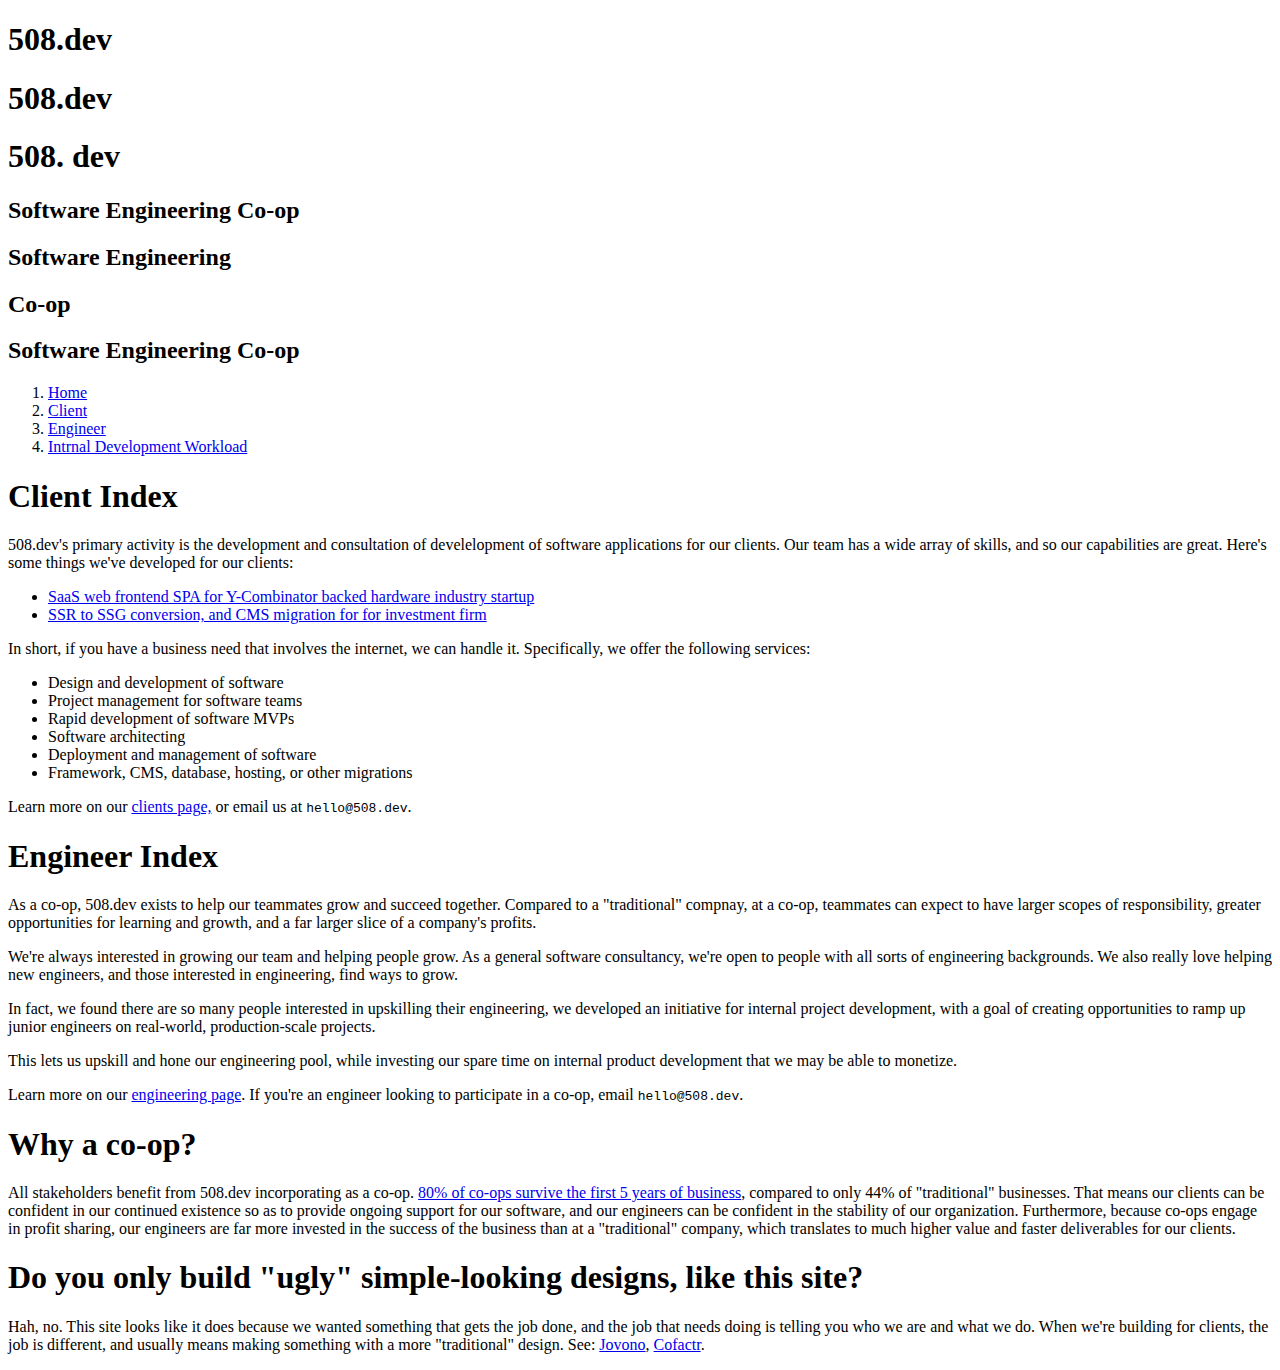
==== src/index.html @ 69e79dc9 "Included Int-dev-work.html in menus of other pages" ====
<!doctype html>
<html lang="en">

  <head>
    <meta charset="utf-8">
    <meta name="author" content="Caleb Rogers, Sam Simonds">
    <meta name="description" content="508.dev LLC, Engineering Services Co-op">
    <meta name="keywords" content="engineering, saas, web development, app development">
    <meta name="viewport" content="width=device-width, initial-scale=1">
    <link rel="shortcut icon" type="image/x-icon" href=""> <!--add image icon here-->
    <link href="css/style.css" rel="stylesheet">
    <title>508.dev Engineering</title>
  </head>
  <body>
    <header>
        <h1 class="desktop">
          508.dev
        </h1>
        <h1 class="tablet">
          508.dev
        </h1>
        <h1 class="mobile">
          508. dev
        </h1>
        <h2 class="desktop">
          Software Engineering Co-op
        </h2>
        <h2 class="tablet">
          Software Engineering
        </h2>
        <h2 class="tablet">
          Co-op
        </h2>
        <h2 class="mobile">
          Software Engineering Co-op
        </h2>
      <section>
        <nav>
          <ol>
            <li><a href="index.html">Home</a></li>
            <li><a href="clients.html">Client</a></li>
            <li><a href="engineering.html">Engineer</a></li>
            <li><a href="int-dev-work.html">Intrnal Development Workload</a></li>
          </ol>
        </nav>
      </section>
    </header>
    <main>
      <section class="index">
        <h1>
          Client Index
        </h1>
        <p>
          508.dev's primary activity is the development and consultation of develelopment of software applications for our clients. Our team has a wide array of skills, and so our capabilities are great. Here's some things we've developed for our clients:
        </p>
        <ul>
          <li>
            <a href="clients.html#cofactr"> SaaS web frontend SPA for Y-Combinator backed hardware industry startup</a>
          </li>
          <li>
            <a href="clients.html#jovono">SSR to SSG conversion, and CMS migration for for investment firm</a>
          </li>
        </ul>
        <p>
          In short, if you have a business need that involves the internet, we can handle it. Specifically, we offer the following services:
        </p>
        <ul>
          <li>
            Design and development of software
          </li>
          <li>
            Project management for software teams
          </li>
          <li>
            Rapid development of software MVPs
          </li>
          <li>
            Software architecting
          </li>
          <li>
            Deployment and management of software
          </li>
          <li>
            Framework, CMS, database, hosting, or other migrations
          </li>
        </ul>
        <p>
          Learn more on our <a href="/clients.html">clients page,</a> or email us at <code>hello@508.dev</code>.
        </p>
      </section>
      <section class="index">
        <h1>
          Engineer Index
        </h1>
        <p>
          As a co-op, 508.dev exists to help our teammates grow and succeed together. Compared to a "traditional" compnay, at a co-op, teammates can expect to have larger scopes of responsibility, greater opportunities for learning and growth, and a far larger slice of a company's profits.
        </p>
        <p>
          We're always interested in growing our team and helping people grow. As a general software consultancy, we're open to people with all sorts of engineering backgrounds. We also really love helping new engineers, and those interested in engineering, find ways to grow.
        </p>
        <p>
          In fact, we found there are so many people interested in upskilling their engineering, we developed an initiative for internal project development, with a goal of creating opportunities to ramp up junior engineers on real-world, production-scale projects.
        </p>
        <p>
          This lets us upskill and hone our engineering pool, while investing our spare time on internal product development that we may be able to monetize.
        </p>
        <p>
          Learn more on our <a href="/engineers.html">engineering page</a>. If you're an engineer looking to participate in a co-op, email <code>hello@508.dev</code>.
        </p>
      </section>
      <section>
        <h1>
          Why a co-op?
        </h1>
        <p>
          All stakeholders benefit from 508.dev incorporating as a co-op. <a href="https://www.uk.coop/sites/default/files/2020-10/co-operative_survival_1.pdf">80% of co-ops survive the first 5 years of business</a>, compared to only 44% of "traditional" businesses. That means our clients can be confident in our continued existence so as to provide ongoing support for our software, and our engineers can be confident in the stability of our organization. Furthermore, because co-ops engage in profit sharing, our engineers are far more invested in the success of the business than at a "traditional" company, which translates to much higher value and faster deliverables for our clients.
        </p>
        <h1>
          Do you only build "ugly" simple-looking designs, like this site?
        </h1>
        <p>
          Hah, no. This site looks like it does because we wanted something that gets the job done, and the job that needs doing is telling you who we are and what we do. When we're building for clients, the job is different, and usually means making something with a more "traditional" design. See: <a href="https://www.jovono.com">Jovono</a>, <a href="https://www.cofactr.com">Cofactr</a>.
        </p>
      </section>
    </main>
  </body>

  </html>
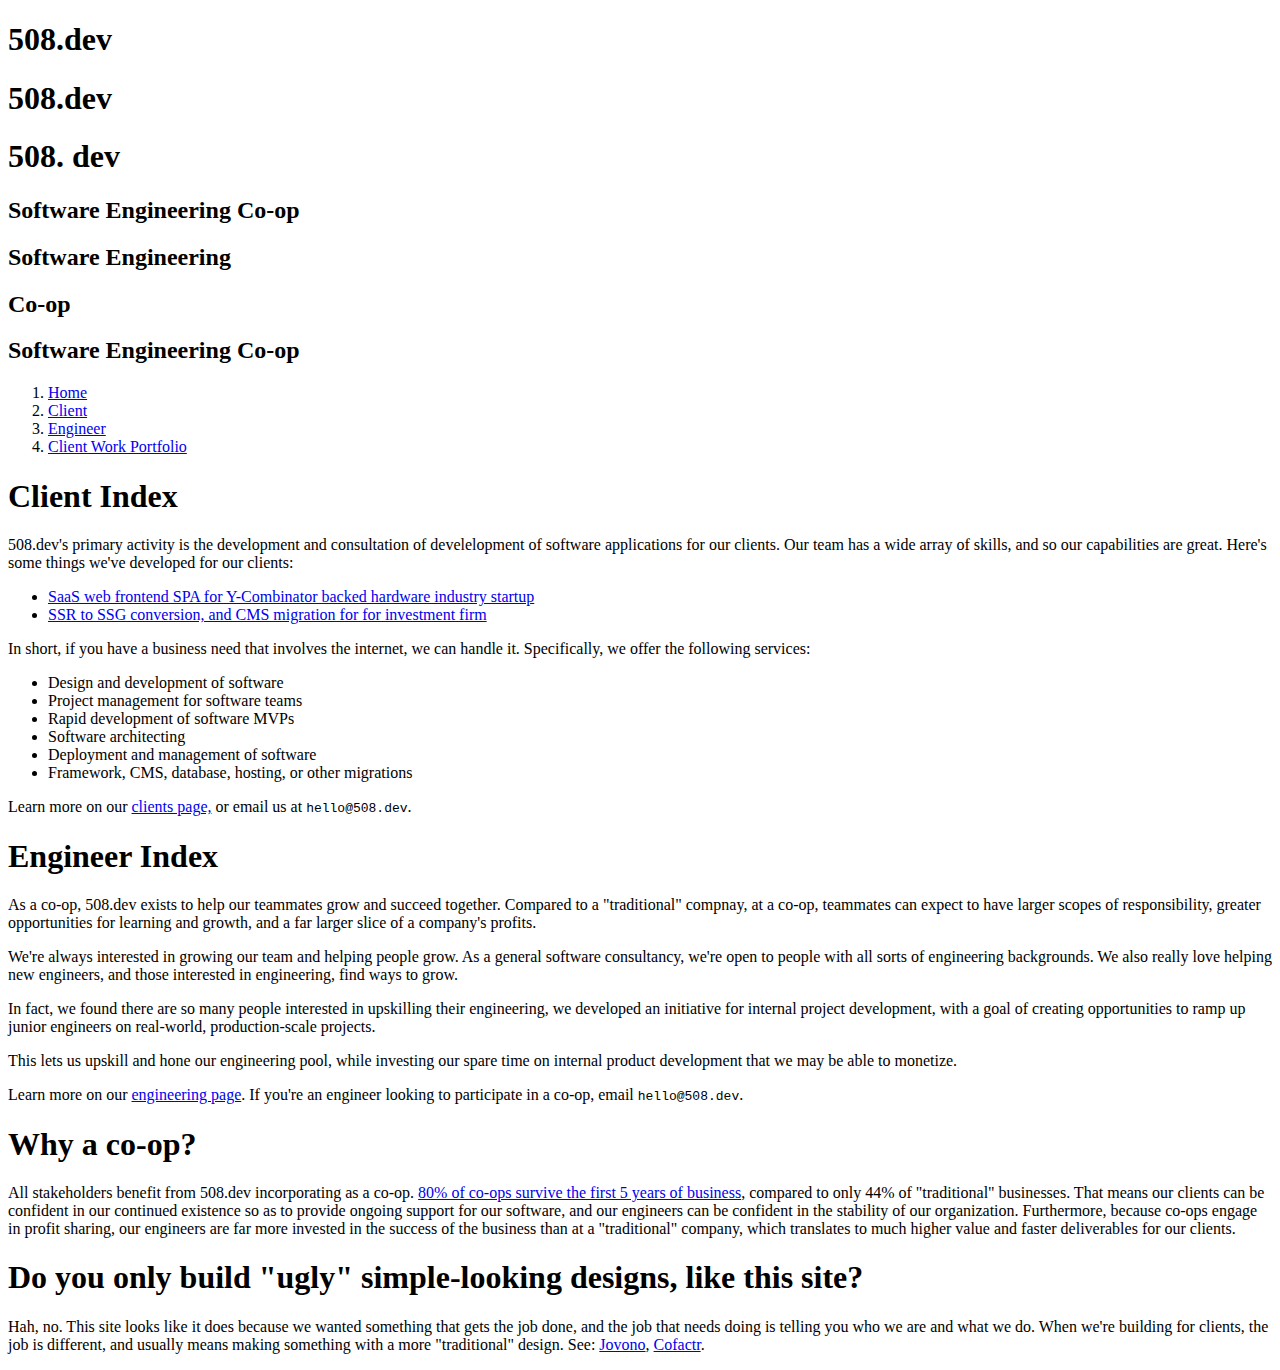
==== commit 3b8c60cb: "Included client-work-portfolio.html in other menus" ====
--- a/src/index.html
+++ b/src/index.html
@@ -40,7 +40,7 @@
             <li><a href="index.html">Home</a></li>
             <li><a href="clients.html">Client</a></li>
             <li><a href="engineering.html">Engineer</a></li>
-            <li><a href="int-dev-work.html">Intrnal Development Workload</a></li>
+            <li><a href="client-work-portfolio.html">Client Work Portfolio</a></li>
           </ol>
         </nav>
       </section>
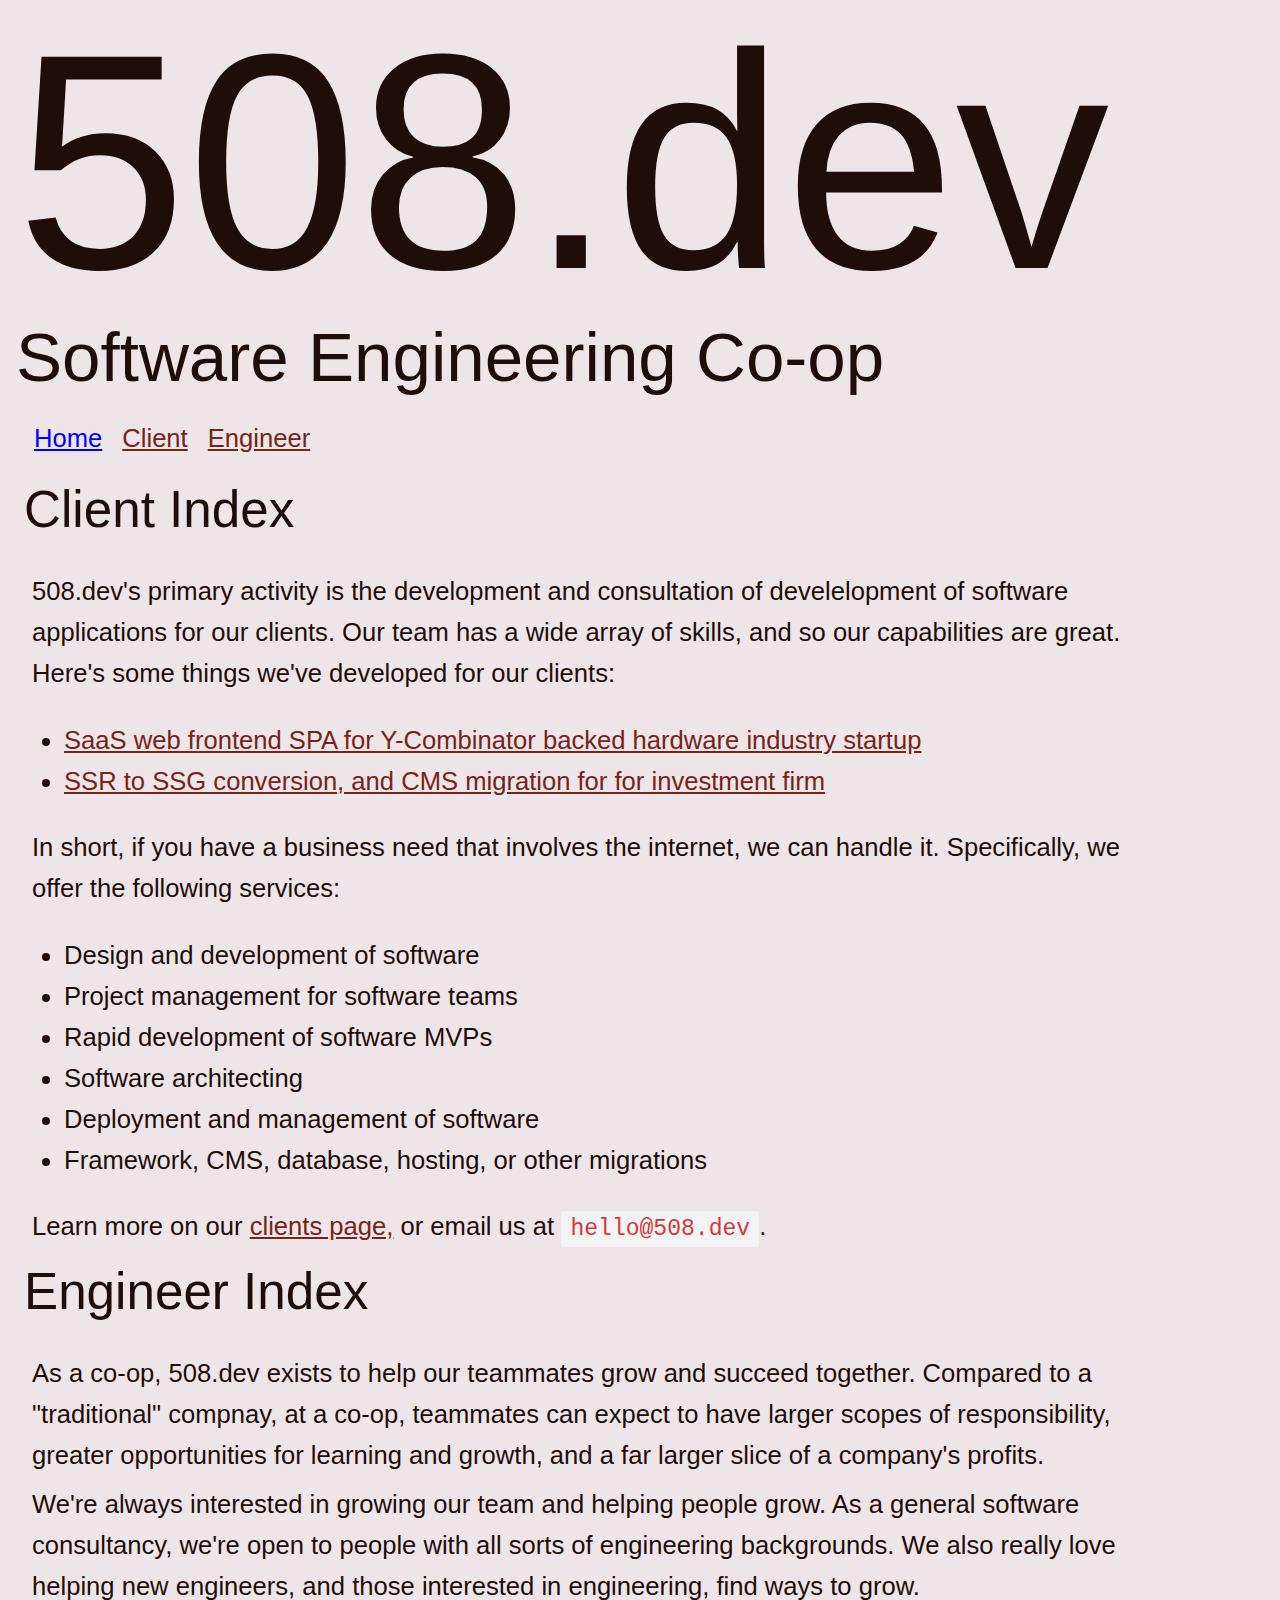
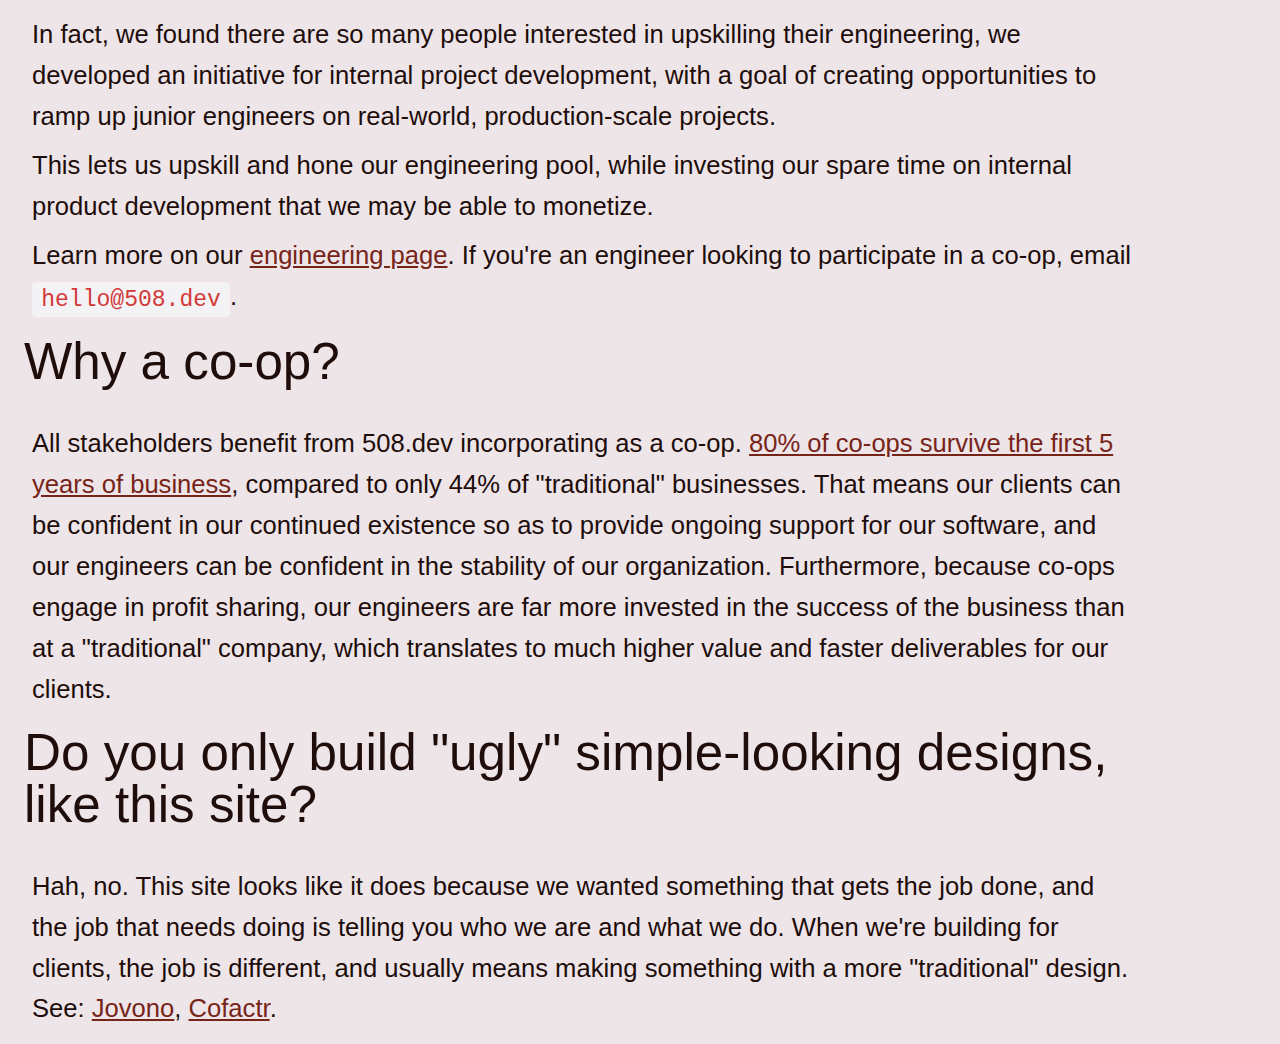
==== commit f5cccca1: "Elias/#7/ Nav styling when on page" ====
--- a/src/index.html
+++ b/src/index.html
@@ -37,10 +37,9 @@
       <section>
         <nav>
           <ol>
-            <li><a href="index.html">Home</a></li>
+            <li><a href="index.html" class="on-page">Home</a></li>
             <li><a href="clients.html">Client</a></li>
             <li><a href="engineering.html">Engineer</a></li>
-            <li><a href="client-work-portfolio.html">Client Work Portfolio</a></li>
           </ol>
         </nav>
       </section>
--- a/src/css/style.css
+++ b/src/css/style.css
@@ -0,0 +1,494 @@
+/* Variables */
+/* When adding new styles, try to always use variables */
+/* Design principles: https://anthonyhobday.com/sideprojects/saferules/ */
+/* https://coolors.co/000000-92dce5-f0f8f9-eee5e9-b5b1b3-7b6663-7a504a-772418-1e0d0a */
+
+:root {
+  --bg-color: #EEE5E9;
+  --bg-secondary-color: #f3f3f6;
+  --color-primary: #772418;
+  --color-primary-off: #7a504a;
+  --color-lightGrey: #f0f8f9;
+  --color-grey: #B5B1B3;
+  --color-darkGrey: #7b6663;
+  --color-error: #d43939;
+  --color-success: #28bd14;
+  --color-avatar-bg: #e8e8e8;
+  --grid-maxWidth: 120rem;
+  --grid-gutter: 2rem;
+  --font-size: 1.6rem;
+  --font-color: #1e0d0a;
+  --font-family-sans: -apple-system, BlinkMacSystemFont, Avenir, "Avenir Next",
+    "Segoe UI", "Roboto", "Oxygen", "Ubuntu", "Cantarell", "Fira Sans",
+    "Droid Sans", "Helvetica Neue", sans-serif;
+  --font-family-mono: monaco, "Consolas", "Lucida Console", monospace;
+  --margin-small: 8px 8px;
+  --margin-big: 16px 16px;
+}
+
+html {
+  box-sizing: border-box;
+  /* font-size: 62.5%; */
+  line-height: 1.15;
+  -ms-text-size-adjust: 100%;
+  -webkit-text-size-adjust: 100%;
+}
+
+*, *:before, *:after {
+  box-sizing: inherit;
+}
+
+* {
+  scrollbar-color: var(--color-lightGrey) var(--bg-primary);
+}
+
+*::-webkit-scrollbar-track {
+  background: var(--bg-primary);
+}
+
+*::-webkit-scrollbar-thumb {
+  background: var(--color-lightGrey);
+}
+
+body {
+  background-color: var(--bg-color);
+  line-height: 1.6;
+  font-size: var(--font-size);
+  color: var(--font-color);
+  font-family: "Segoe UI", "Helvetica Neue", sans-serif; /*fallback*/
+  font-family: var(--font-family-sans);
+  padding: 0;
+  max-width: 72rem;
+}
+
+h1,
+h2,
+h3,
+h4,
+h5,
+h6 {
+  font-weight: 500;
+  margin: 0.35em 0 0.7em 0;
+  line-height: 1;
+}
+
+h1 {
+  font-size: 2em;
+}
+
+h2 {
+  font-size: 1.75em;
+}
+
+h3 {
+  font-size: 1.5em;
+}
+
+h4 {
+  font-size: 1.25em;
+}
+
+h5 {
+  font-size: 1em;
+}
+
+h6 {
+  font-size: 0.85em;
+}
+
+a {
+  color: var(--color-primary);
+}
+
+a:visited {
+  color: var(--color-primary-off);
+}
+
+a:hover:not(.button) {
+  opacity: 0.75;
+}
+
+button {
+  font-family: inherit;
+}
+
+p {
+  margin-top: 0;
+}
+
+blockquote {
+  background-color: var(--bg-secondary-color);
+  padding: 1.5rem 2rem;
+  border-left: 3px solid var(--color-lightGrey);
+}
+
+dl dt {
+  font-weight: bold;
+}
+
+hr {
+  border: none;
+  background-color: var(--color-lightGrey);
+  height: 1px;
+  margin: 1rem 0;
+}
+
+
+code,
+kbd,
+pre,
+samp,
+tt {
+  font-family: var(--font-family-mono);
+}
+
+code,
+kbd {
+  padding: 0 0.4rem;
+  font-size: 90%;
+  white-space: pre-wrap;
+  border-radius: 4px;
+  padding: 0.2em 0.4em;
+  background-color: var(--bg-secondary-color);
+  color: var(--color-error);
+}
+
+pre {
+  background-color: var(--bg-secondary-color);
+  font-size: 1em;
+  padding: 1rem;
+  overflow-x: auto;
+}
+
+pre code {
+  background: none;
+  padding: 0;
+}
+
+abbr[title] {
+  border-bottom: none;
+  text-decoration: underline;
+  text-decoration: underline dotted;
+}
+
+img {
+  max-width: 100%;
+}
+
+fieldset {
+  border: 1px solid var(--color-lightGrey);
+}
+
+iframe {
+  border: 0;
+}
+
+p {
+  margin: var(--margin-small);
+}
+
+header h1 {
+  font-size: calc(var(--font-size ) * 12);
+  margin: var(--margin-small);
+  line-height: 1;
+}
+
+header h2 {
+  font-size: calc(var(--font-size ) * 2.7);
+  margin: var(--margin-small);
+  line-height: 1;
+}
+
+header p {
+  font-size: calc(var(--font-size) * 1.2);
+}
+
+section {
+    margin: var(--margin-big);
+}
+
+/* TODO Probably delete this and combine with section above */
+section.index {
+  border-radius: 2px;
+  margin: var(--margin-big);
+}
+
+
+
+nav ol {
+  list-style-type: none;
+  padding: 0;
+  list-style: none;
+  display: flex;
+}
+
+nav li:first-child {
+  margin-left: 0;
+}
+
+nav li a {
+  text-align: center;
+  padding: 10px;
+  margin-bottom: 5px;
+}
+
+nav li a:visited {
+  text-align: center;
+  padding: 10px;
+  margin-bottom: 5px;
+}
+
+nav li a.on-page {
+  color: blue;  
+}
+
+
+.toggle-menu {
+  display: none;
+}
+
+.dropdown-content {
+  display: none;
+  width: 0px;
+  height: 0px;
+  overflow: hidden;
+}
+
+.dropdown-content a {
+  display: none;
+  width: 0px;
+  height: 0px;
+  overflow: hidden;
+}
+
+
+.desktop {
+    display: block;
+}
+.mobile {
+    display: none;
+}
+.tablet {
+    display: none;
+}
+
+/* Tablet and Half Screen Styles */
+@media only screen and (min-width: 768px) and (max-width: 992px) {
+    .desktop {
+        display: none;
+    }
+    .tablet {
+        display: block;
+    }
+
+    .mobile {
+        display: none;
+    }
+
+    /* body { */
+    /*     max-width: 100rem; */
+    /* } */
+    header h1 {
+        font-size: calc(var(--font-size ) * 8);
+    }
+}
+
+/* MOBILE STYLES */
+@media only screen and (max-width: 767px) {
+    .desktop {
+        display: none;
+    }
+    .tablet {
+        display: none;
+    }
+    .mobile {
+        display: block;
+    }
+    header h1 {
+        font-size: calc(var(--font-size ) * 7);
+    }
+
+    header h2 {
+    }
+
+    header h3 {
+    }
+
+    header p {
+    }
+
+  .toggle-menu {
+    display: block;
+    position: relative;
+    justify-content: center;
+    align-items: center;
+    right: 60%;
+    width: 28px;
+    height: 32px;
+  }
+
+  .menu-bar {
+    display: block;
+    padding: 3px 0;
+    margin: 0 auto;
+    border-bottom: 3px solid var(--bg-color);
+    border-radius: 10%;
+  }
+
+  .toggle-menu .dropdown-content {
+    display: none;
+    position: absolute;
+    top: 48px;
+    left: 0;
+    background-color: #f9f9f9;
+    min-width: 160px;
+    box-shadow: 0px 8px 16px 0px rgba(0,0,0,0.2);
+    z-index: 1;
+  }
+
+  .toggle-menu .dropdown-content ul li a {
+    display: block;
+    text-align: left;
+    margin: 5px auto;
+    padding: 16px 18px;
+    color: var(--font-color);
+    background-color: var(--bg-color);
+    border-bottom: 1px solid var(--font-color);
+    text-decoration: none;
+    list-style-type: none;
+  }
+
+  .toggle-menu .dropdown-content ul li a:hover {
+    color: var(--font-color);
+    background-color: var(--bg-color);
+  }
+
+  .toggle-menu:hover .dropdown-content {
+    display: block;
+  }
+
+  .bio-area {
+    display: block;
+    justify-content: center;
+    align-items: center;
+  }
+
+  .bio-area .single-bio {
+    width: 100%;
+    height: 100%;
+  }
+
+  .thumb {
+    width: 100%;
+  }
+
+  .avatar-container {
+    width: 100%;
+    height: 100%;
+  }
+
+}
+
+.bio-area {
+  padding: 50px 35px 30px 35px;
+  display: flex;
+  flex-wrap: wrap;
+  justify-content: space-between;
+}
+
+.bio-area .single-bio {
+  margin: 0px 13px 30px 13px;
+  float: left;
+  width: 250px;
+}
+
+.bio-area .single-bio .thumb {
+  overflow: hidden;
+  position: relative;
+}
+
+.bio-area .single-bio .thumb::before {
+  width: 100%;
+  height: 100%;
+  left: 0;
+  top: 0;
+  background: var(--color-error);
+  opacity: 0;
+  position: absolute;
+  z-index: 2;
+  -webkit-transition: 0.3s;
+  -moz-transition: 0.3s;
+  -o-transition: 0.3s;
+  transition: 0.3s;
+  content: '';
+}
+
+.bio-area .single-bio .thumb .avatar-container {
+  -webkit-transform: scale(1.1);
+  -moz-transform: scale(1.1);
+  -ms-transform: scale(1.1);
+  transform: scale(1.1);
+  -webkit-transition: 0.3s;
+  -moz-transition: 0.3s;
+  -o-transition: 0.3s;
+  transition: 0.3s;
+  width: 300px;
+  height: 250px;
+  background-color: var(--color-avatar-bg);
+  overflow: hidden;
+}
+
+.bio-area .single-bio .bio-info {
+  margin-top: 20px;
+}
+
+.bio-area .single-bio .bio-info h3 {
+  margin-bottom: 7px;
+}
+
+.bio-area .single-bio .bio-info h3 a {
+  color: var(--font-color);
+  font-size: 22px;
+  font-weight: 500;
+}
+
+.bio-area .single-bio .bio-info p {
+  font-size: 16px;
+  font-weight: 400;
+  color: var(--color-darkGrey);
+  margin-bottom: 0;
+}
+
+.bio-area .single-bio:hover .bio-info h3 a {
+  color: var(--color-error);
+  text-decoration: underline;
+}
+
+.bio-area .single-bio:hover .thumb .avatar-container {
+  -webkit-transform: scale(1);
+  -moz-transform: scale(1);
+  -ms-transform: scale(1);
+  transform: scale(1);
+}
+
+
+/*avatar designs here*/
+.avatar-head {
+  width: 90px;
+  height: 90px;
+  top: 25%;
+  left: 26%;
+  position: absolute;
+  background-color: var(--color-grey);
+  border-radius: 50%;
+}
+
+.avatar-body {
+  width: 170px;
+  height: 50px;
+  top: 70%;
+  left: 13%;
+  position: absolute;
+  background-color: var(--color-grey);
+  border-radius: 15rem 15rem 0 0;
+}
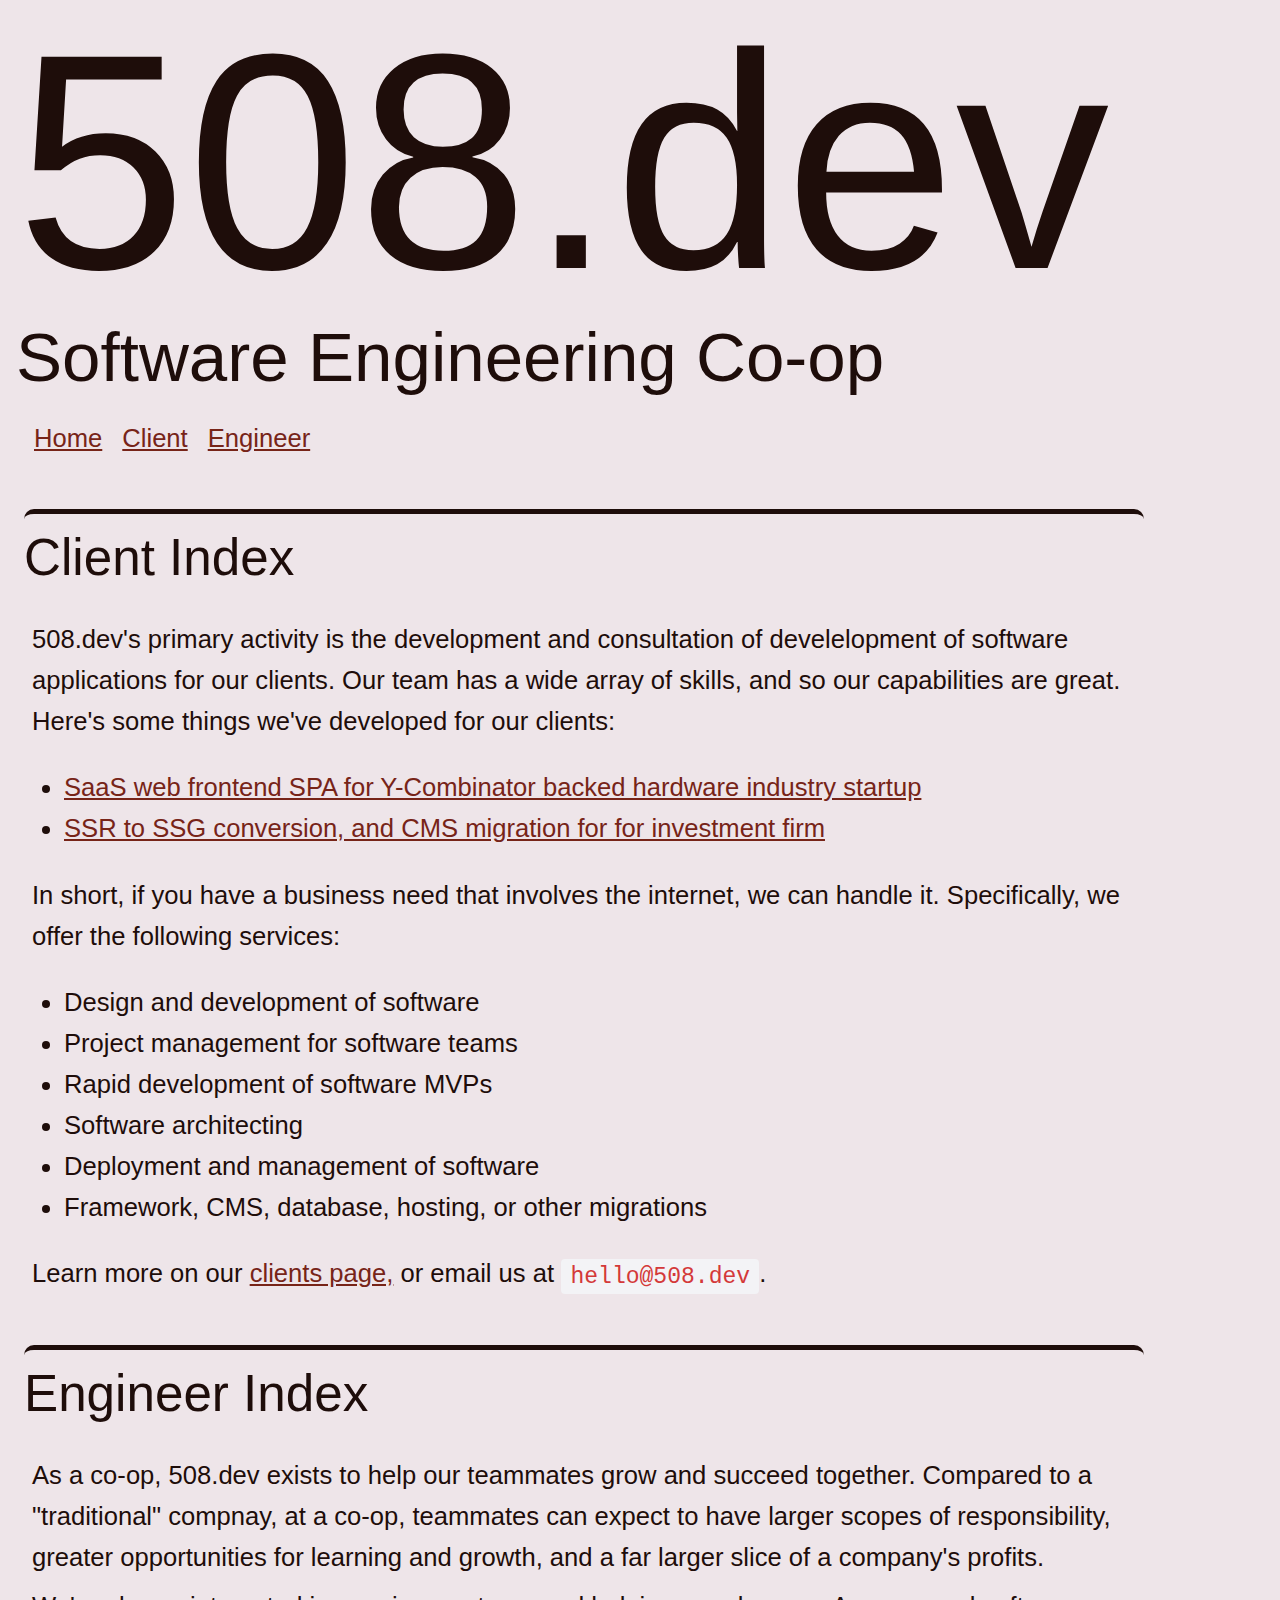
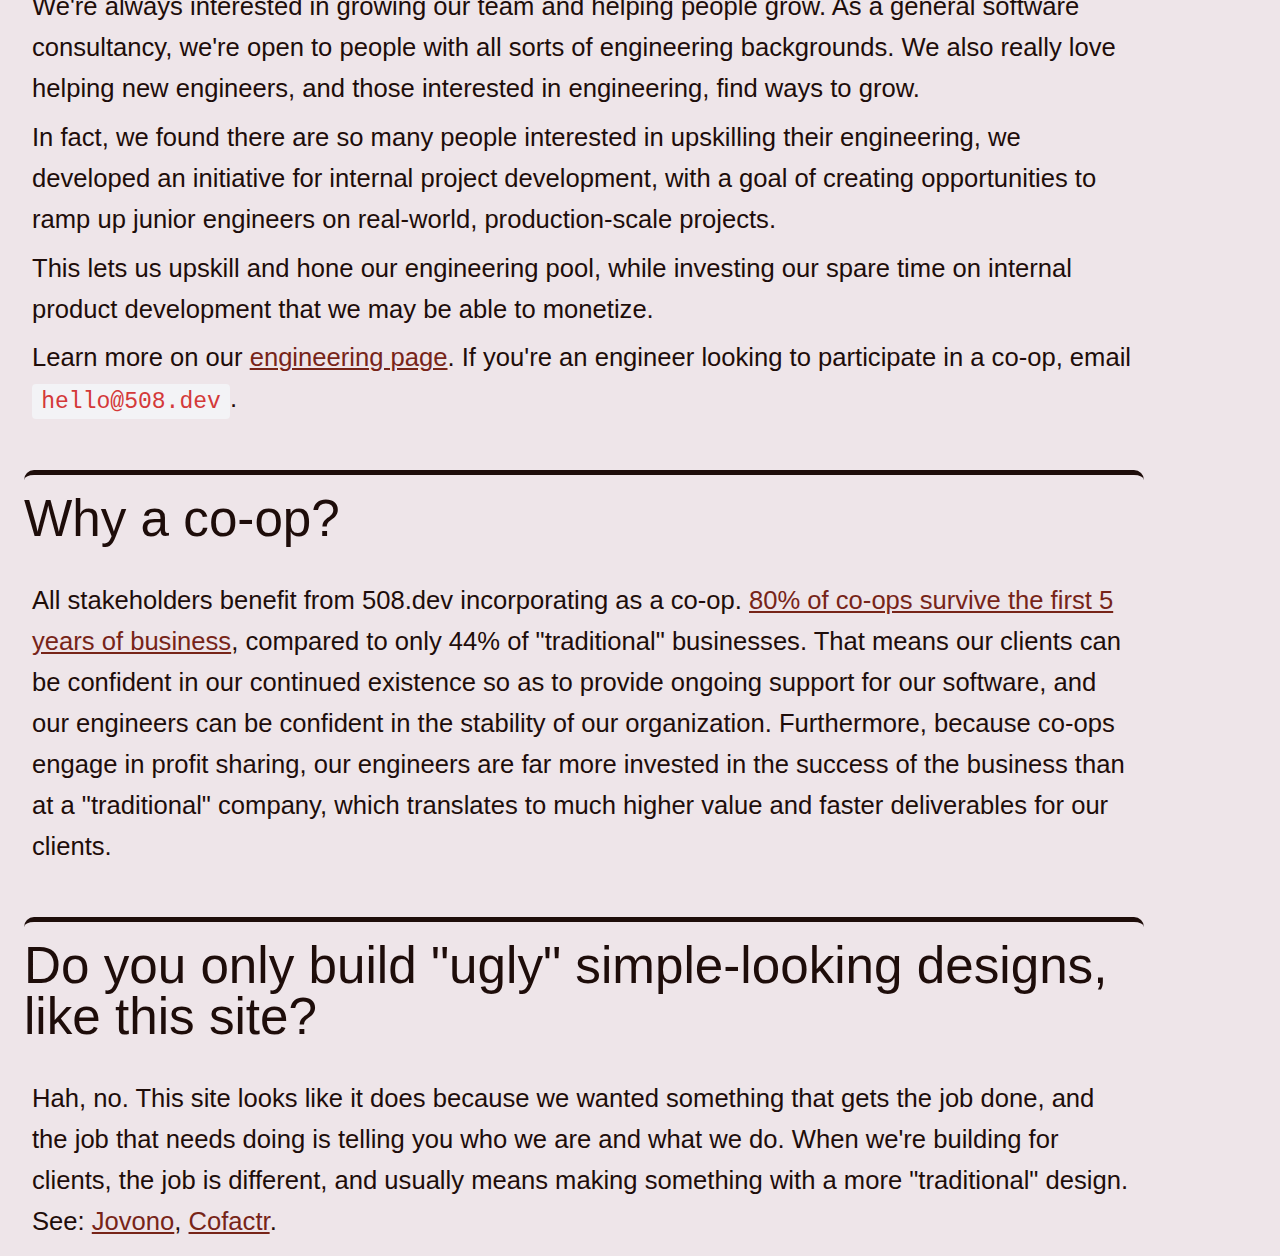
==== commit c7fee7f2: "Elias/issue#13/SeperateSections on engineering &c." ====
--- a/src/index.html
+++ b/src/index.html
@@ -37,7 +37,7 @@
       <section>
         <nav>
           <ol>
-            <li><a href="index.html" class="on-page">Home</a></li>
+            <li><a href="index.html">Home</a></li>
             <li><a href="clients.html">Client</a></li>
             <li><a href="engineering.html">Engineer</a></li>
           </ol>
@@ -107,13 +107,15 @@
           Learn more on our <a href="/engineers.html">engineering page</a>. If you're an engineer looking to participate in a co-op, email <code>hello@508.dev</code>.
         </p>
       </section>
-      <section>
+      <section class="index">
         <h1>
           Why a co-op?
         </h1>
         <p>
           All stakeholders benefit from 508.dev incorporating as a co-op. <a href="https://www.uk.coop/sites/default/files/2020-10/co-operative_survival_1.pdf">80% of co-ops survive the first 5 years of business</a>, compared to only 44% of "traditional" businesses. That means our clients can be confident in our continued existence so as to provide ongoing support for our software, and our engineers can be confident in the stability of our organization. Furthermore, because co-ops engage in profit sharing, our engineers are far more invested in the success of the business than at a "traditional" company, which translates to much higher value and faster deliverables for our clients.
         </p>
+      </section>
+      <section class="index">
         <h1>
           Do you only build "ugly" simple-looking designs, like this site?
         </h1>
--- a/src/css/style.css
+++ b/src/css/style.css
@@ -209,8 +209,10 @@
 
 /* TODO Probably delete this and combine with section above */
 section.index {
-  border-radius: 2px;
-  margin: var(--margin-big);
+  border-radius: 10px;
+  margin-top: 50px;
+  border-top-style:solid;
+  border-width: 5px;
 }
 
 
@@ -238,10 +240,6 @@
   margin-bottom: 5px;
 }
 
-nav li a.on-page {
-  color: blue;  
-}
-
 
 .toggle-menu {
   display: none;
@@ -260,7 +258,6 @@
   height: 0px;
   overflow: hidden;
 }
-
 
 .desktop {
     display: block;
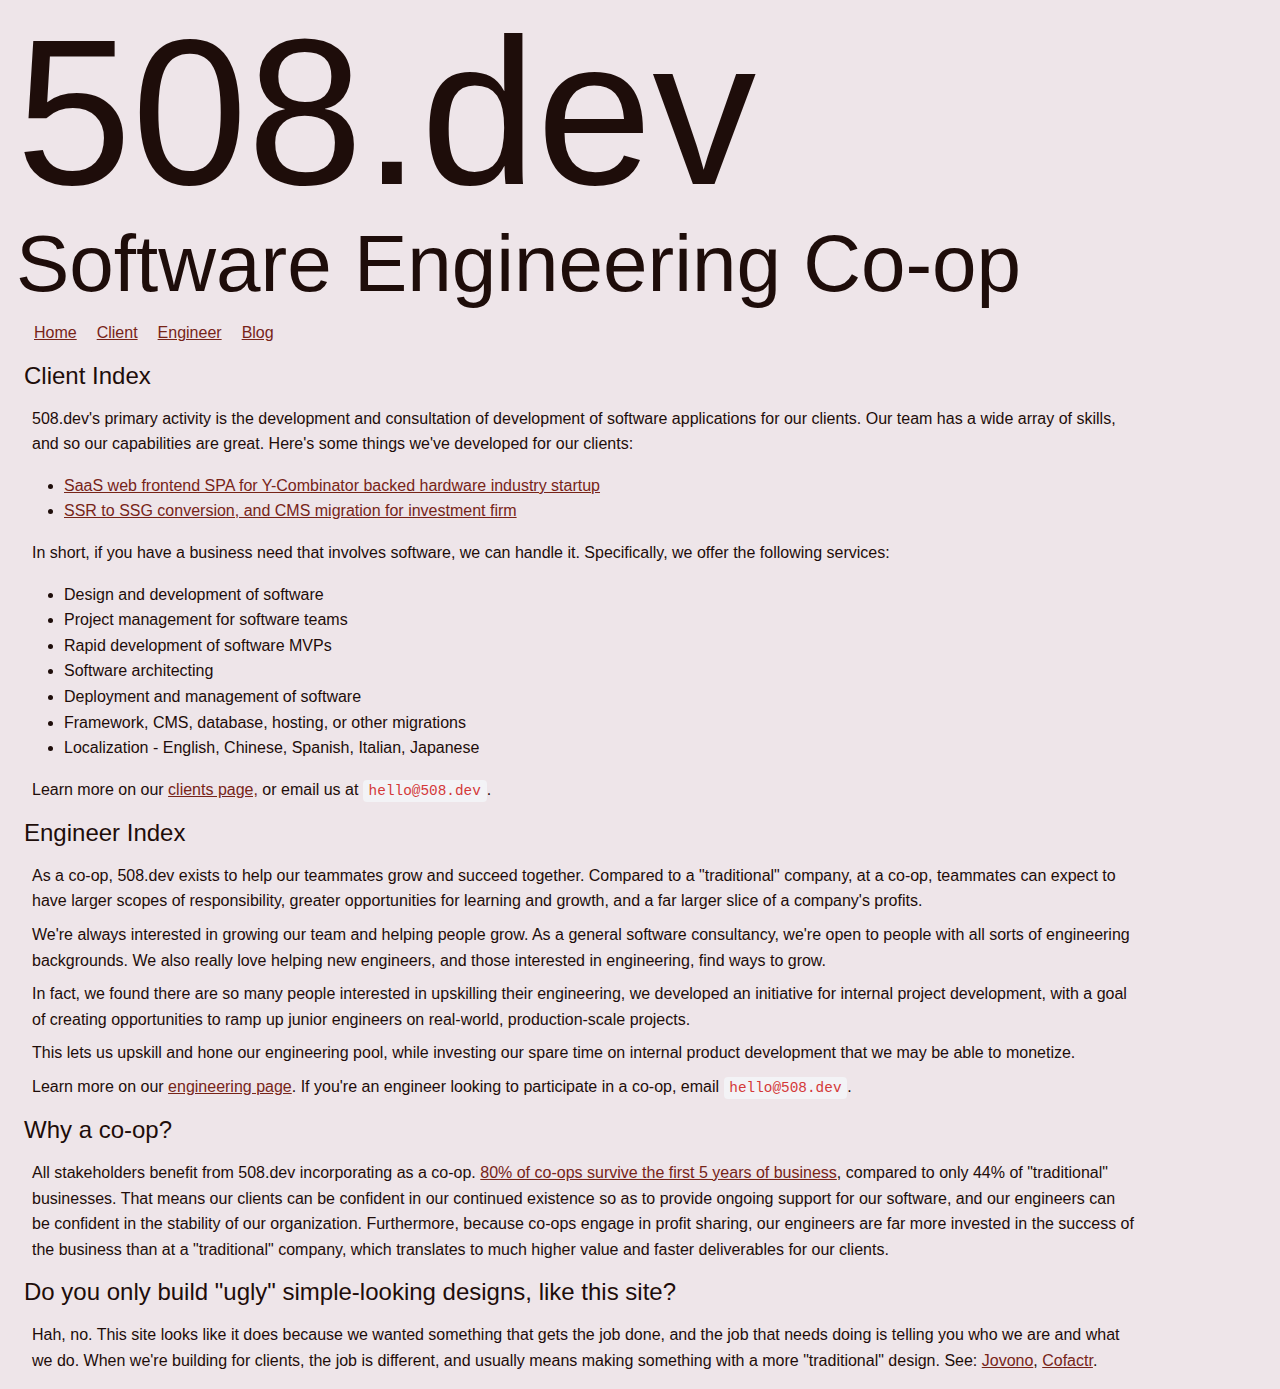
==== commit 4202605e: "Update services on index to represent non internet ones" ====
--- a/src/index.html
+++ b/src/index.html
@@ -40,28 +40,29 @@
             <li><a href="index.html">Home</a></li>
             <li><a href="clients.html">Client</a></li>
             <li><a href="engineering.html">Engineer</a></li>
+            <li><a href="blog/index.html">Blog</a></li>
           </ol>
         </nav>
       </section>
     </header>
     <main>
       <section class="index">
-        <h1>
+        <h3>
           Client Index
-        </h1>
+        </h3>
         <p>
-          508.dev's primary activity is the development and consultation of develelopment of software applications for our clients. Our team has a wide array of skills, and so our capabilities are great. Here's some things we've developed for our clients:
+          508.dev's primary activity is the development and consultation of development of software applications for our clients. Our team has a wide array of skills, and so our capabilities are great. Here's some things we've developed for our clients:
         </p>
         <ul>
           <li>
             <a href="clients.html#cofactr"> SaaS web frontend SPA for Y-Combinator backed hardware industry startup</a>
           </li>
           <li>
-            <a href="clients.html#jovono">SSR to SSG conversion, and CMS migration for for investment firm</a>
+            <a href="clients.html#jovono">SSR to SSG conversion, and CMS migration for investment firm</a>
           </li>
         </ul>
         <p>
-          In short, if you have a business need that involves the internet, we can handle it. Specifically, we offer the following services:
+          In short, if you have a business need that involves software, we can handle it. Specifically, we offer the following services:
         </p>
         <ul>
           <li>
@@ -82,17 +83,20 @@
           <li>
             Framework, CMS, database, hosting, or other migrations
           </li>
+          <li>
+            Localization - English, Chinese, Spanish, Italian, Japanese
+          </li>
         </ul>
         <p>
           Learn more on our <a href="/clients.html">clients page,</a> or email us at <code>hello@508.dev</code>.
         </p>
       </section>
       <section class="index">
-        <h1>
+        <h3>
           Engineer Index
-        </h1>
+        </h3>
         <p>
-          As a co-op, 508.dev exists to help our teammates grow and succeed together. Compared to a "traditional" compnay, at a co-op, teammates can expect to have larger scopes of responsibility, greater opportunities for learning and growth, and a far larger slice of a company's profits.
+          As a co-op, 508.dev exists to help our teammates grow and succeed together. Compared to a "traditional" company, at a co-op, teammates can expect to have larger scopes of responsibility, greater opportunities for learning and growth, and a far larger slice of a company's profits.
         </p>
         <p>
           We're always interested in growing our team and helping people grow. As a general software consultancy, we're open to people with all sorts of engineering backgrounds. We also really love helping new engineers, and those interested in engineering, find ways to grow.
@@ -104,26 +108,25 @@
           This lets us upskill and hone our engineering pool, while investing our spare time on internal product development that we may be able to monetize.
         </p>
         <p>
-          Learn more on our <a href="/engineers.html">engineering page</a>. If you're an engineer looking to participate in a co-op, email <code>hello@508.dev</code>.
+          Learn more on our <a href="engineering.html">engineering page</a>. If you're an engineer looking to participate in a co-op, email <code>hello@508.dev</code>.
         </p>
       </section>
-      <section class="index">
-        <h1>
+      <section>
+        <h3>
           Why a co-op?
-        </h1>
+        </h3>
         <p>
           All stakeholders benefit from 508.dev incorporating as a co-op. <a href="https://www.uk.coop/sites/default/files/2020-10/co-operative_survival_1.pdf">80% of co-ops survive the first 5 years of business</a>, compared to only 44% of "traditional" businesses. That means our clients can be confident in our continued existence so as to provide ongoing support for our software, and our engineers can be confident in the stability of our organization. Furthermore, because co-ops engage in profit sharing, our engineers are far more invested in the success of the business than at a "traditional" company, which translates to much higher value and faster deliverables for our clients.
         </p>
-      </section>
-      <section class="index">
-        <h1>
+        <h3>
           Do you only build "ugly" simple-looking designs, like this site?
-        </h1>
+        </h3>
         <p>
           Hah, no. This site looks like it does because we wanted something that gets the job done, and the job that needs doing is telling you who we are and what we do. When we're building for clients, the job is different, and usually means making something with a more "traditional" design. See: <a href="https://www.jovono.com">Jovono</a>, <a href="https://www.cofactr.com">Cofactr</a>.
         </p>
       </section>
     </main>
   </body>
-
+  <script data-goatcounter="https://508.goatcounter.com/count"
+          async src="//gc.zgo.at/count.js"></script>
   </html>
--- a/src/css/style.css
+++ b/src/css/style.css
@@ -16,7 +16,7 @@
   --color-avatar-bg: #e8e8e8;
   --grid-maxWidth: 120rem;
   --grid-gutter: 2rem;
-  --font-size: 1.6rem;
+  --font-size: 16px;
   --font-color: #1e0d0a;
   --font-family-sans: -apple-system, BlinkMacSystemFont, Avenir, "Avenir Next",
     "Segoe UI", "Roboto", "Oxygen", "Ubuntu", "Cantarell", "Fira Sans",
@@ -24,14 +24,16 @@
   --font-family-mono: monaco, "Consolas", "Lucida Console", monospace;
   --margin-small: 8px 8px;
   --margin-big: 16px 16px;
+  -webkit-text-size-adjust:none;
+  line-height: 1.3;
 }
 
 html {
   box-sizing: border-box;
-  /* font-size: 62.5%; */
   line-height: 1.15;
   -ms-text-size-adjust: 100%;
   -webkit-text-size-adjust: 100%;
+  font-size: var(--font-size);
 }
 
 *, *:before, *:after {
@@ -53,12 +55,12 @@
 body {
   background-color: var(--bg-color);
   line-height: 1.6;
-  font-size: var(--font-size);
   color: var(--font-color);
   font-family: "Segoe UI", "Helvetica Neue", sans-serif; /*fallback*/
   font-family: var(--font-family-sans);
   padding: 0;
   max-width: 72rem;
+  font-size: 1.0rem;
 }
 
 h1,
@@ -68,32 +70,32 @@
 h5,
 h6 {
   font-weight: 500;
-  margin: 0.35em 0 0.7em 0;
+  margin: 0.75em 0 0.75em 0;
   line-height: 1;
 }
 
 h1 {
-  font-size: 2em;
+  font-size: 3rem;
 }
 
 h2 {
-  font-size: 1.75em;
+  font-size: 1.75rem;
 }
 
 h3 {
-  font-size: 1.5em;
+  font-size: 1.5rem;
 }
 
 h4 {
-  font-size: 1.25em;
+  font-size: 1.25rem;
 }
 
 h5 {
-  font-size: 1em;
+  font-size: 1rem;
 }
 
 h6 {
-  font-size: 0.85em;
+  font-size: 0.85rem;
 }
 
 a {
@@ -128,7 +130,7 @@
 
 hr {
   border: none;
-  background-color: var(--color-lightGrey);
+  background-color: var(--color-darkGrey);
   height: 1px;
   margin: 1rem 0;
 }
@@ -188,15 +190,24 @@
 }
 
 header h1 {
-  font-size: calc(var(--font-size ) * 12);
+    font-size: 13rem;
+    margin: var(--margin-small);
+    line-height: 1;
+}
+
+header h2 {
+  font-size: 5rem;
   margin: var(--margin-small);
   line-height: 1;
 }
 
-header h2 {
-  font-size: calc(var(--font-size ) * 2.7);
-  margin: var(--margin-small);
-  line-height: 1;
+header h3 {
+    margin: var(--margin-small);
+    line-height: 1;
+}
+header h4 {
+    margin: var(--margin-small);
+    line-height: 1;
 }
 
 header p {
@@ -207,13 +218,22 @@
     margin: var(--margin-big);
 }
 
-/* TODO Probably delete this and combine with section above */
-section.index {
-  border-radius: 10px;
-  margin-top: 50px;
-  border-top-style:solid;
-  border-width: 5px;
-}
+/* Animation credit to Tarcio Zemel */
+/* https://stackoverflow.com/a/73447722/2590119 */
+
+details {
+    padding: 10px;
+}
+details summary {
+  cursor: pointer;
+  margin-bottom: -10px; /* for more prominent move */
+  transition: margin 250ms ease-out;
+}
+
+details[open] summary {
+    margin-bottom: 10px;
+}
+
 
 
 
@@ -240,6 +260,19 @@
   margin-bottom: 5px;
 }
 
+table {
+    font-size: 1.2rem;
+}
+table, th, td {
+    border: 1px solid var(--color-darkGrey);
+}
+table th {
+    background-color: var(--color-lightGrey);
+}
+table td {
+    background-color: var(--bg-secondary-color);
+    padding: var(--margin-small);
+}
 
 .toggle-menu {
   display: none;
@@ -282,12 +315,6 @@
         display: none;
     }
 
-    /* body { */
-    /*     max-width: 100rem; */
-    /* } */
-    header h1 {
-        font-size: calc(var(--font-size ) * 8);
-    }
 }
 
 /* MOBILE STYLES */
@@ -302,17 +329,21 @@
         display: block;
     }
     header h1 {
-        font-size: calc(var(--font-size ) * 7);
-    }
-
+        font-size: 5rem;
+    }
     header h2 {
-    }
-
-    header h3 {
-    }
-
-    header p {
-    }
+        font-size: 2rem;
+    }
+    section {
+        margin: 0px 0px;
+        margin-bottom: 16px;
+    }
+    nav ol {
+        display: flex;
+        flex-direction: row;
+        flex-wrap: wrap;
+    }
+
 
   .toggle-menu {
     display: block;
@@ -395,13 +426,25 @@
 
 .bio-area .single-bio {
   margin: 0px 13px 30px 13px;
-  float: left;
   width: 250px;
+  box-sizing: border-box;
 }
 
 .bio-area .single-bio .thumb {
   overflow: hidden;
   position: relative;
+  width: 250px;
+  height: 250px;
+  display: flex;
+  align-items: center;
+  justify-content: center;
+}
+
+.bio-area .single-bio .thumb img {
+  max-height: 250px;
+  max-width: 300px;
+  padding: 15px;
+  object-fit: contain;
 }
 
 .bio-area .single-bio .thumb::before {
@@ -445,12 +488,12 @@
 
 .bio-area .single-bio .bio-info h3 a {
   color: var(--font-color);
-  font-size: 22px;
+  font-size: 1.1rem;
   font-weight: 500;
 }
 
 .bio-area .single-bio .bio-info p {
-  font-size: 16px;
+  font-size: 1rem;
   font-weight: 400;
   color: var(--color-darkGrey);
   margin-bottom: 0;
@@ -489,3 +532,56 @@
   background-color: var(--color-grey);
   border-radius: 15rem 15rem 0 0;
 }
+
+.service h4 {
+    font-size: 1.1rem;
+    padding-left: 24px;
+}
+
+.service ul {
+    list-style: none;
+}
+
+.service .members .thumb {
+    width: 150px;
+}
+
+/* Read more toggle modified from: https://codepen.io/Idered/pen/ExYROd */
+
+.read-more-state {
+  display: none;
+}
+
+.read-more-target {
+  opacity: 0;
+  max-height: 0;
+  font-size: 0;
+  transition: .25s ease;
+}
+
+.read-more-state:checked ~ .read-more-wrap .read-more-target {
+  opacity: 1;
+  font-size: inherit;
+  max-height: 999em;
+}
+
+.read-more-state ~ .read-more-trigger:before {
+  content: 'Show more';
+}
+
+.read-more-state:checked ~ .read-more-trigger:before {
+  content: 'Show less';
+}
+
+.read-more-trigger {
+  display: inline-block;
+  padding: 0 .5em;
+  color: #666;
+  background-color: silver;
+  font-size: .9em;
+  line-height: 2;
+  border: 1px solid #ddd;
+  border-radius: .25em;
+  width: 100%;
+  text-align: center;
+}
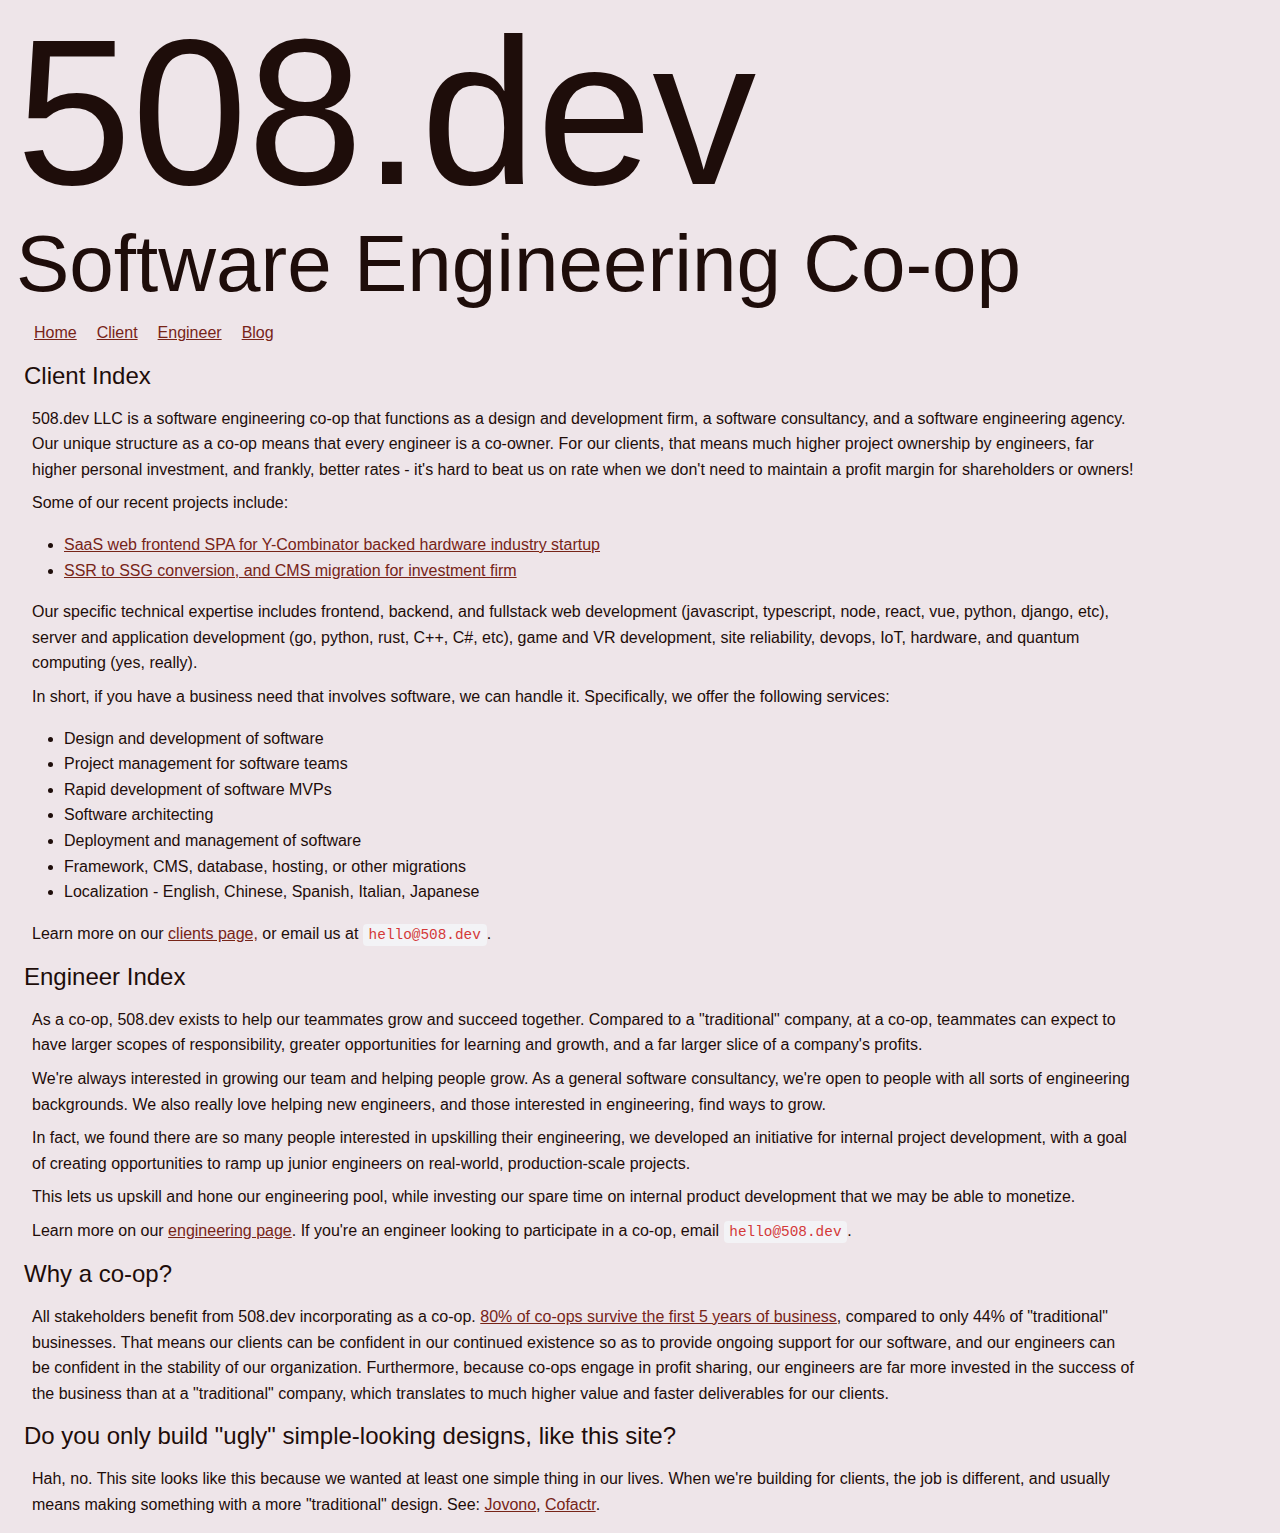
==== commit 32e6d34d: "Update front page copy" ====
--- a/src/index.html
+++ b/src/index.html
@@ -51,7 +51,12 @@
           Client Index
         </h3>
         <p>
-          508.dev's primary activity is the development and consultation of development of software applications for our clients. Our team has a wide array of skills, and so our capabilities are great. Here's some things we've developed for our clients:
+          508.dev LLC is a software engineering co-op that functions as a design and development firm, a software consultancy, and a software engineering agency.
+          Our unique structure as a co-op means that every engineer is a co-owner. For our clients, that means much higher project ownership by engineers, far higher personal
+          investment, and frankly, better rates - it's hard to beat us on rate when we don't need to maintain a profit margin for shareholders or owners!
+        </p>
+        <p>
+          Some of our recent projects include:
         </p>
         <ul>
           <li>
@@ -61,6 +66,10 @@
             <a href="clients.html#jovono">SSR to SSG conversion, and CMS migration for investment firm</a>
           </li>
         </ul>
+        <p>
+          Our specific technical expertise includes frontend, backend, and fullstack web development (javascript, typescript, node, react, vue, python, django, etc),
+          server and application development (go, python, rust, C++, C#, etc), game and VR development, site reliability, devops, IoT, hardware, and quantum computing (yes, really).
+        </p>
         <p>
           In short, if you have a business need that involves software, we can handle it. Specifically, we offer the following services:
         </p>
@@ -122,7 +131,7 @@
           Do you only build "ugly" simple-looking designs, like this site?
         </h3>
         <p>
-          Hah, no. This site looks like it does because we wanted something that gets the job done, and the job that needs doing is telling you who we are and what we do. When we're building for clients, the job is different, and usually means making something with a more "traditional" design. See: <a href="https://www.jovono.com">Jovono</a>, <a href="https://www.cofactr.com">Cofactr</a>.
+          Hah, no. This site looks like this because we wanted at least one simple thing in our lives. When we're building for clients, the job is different, and usually means making something with a more "traditional" design. See: <a href="https://www.jovono.com">Jovono</a>, <a href="https://www.cofactr.com">Cofactr</a>.
         </p>
       </section>
     </main>
